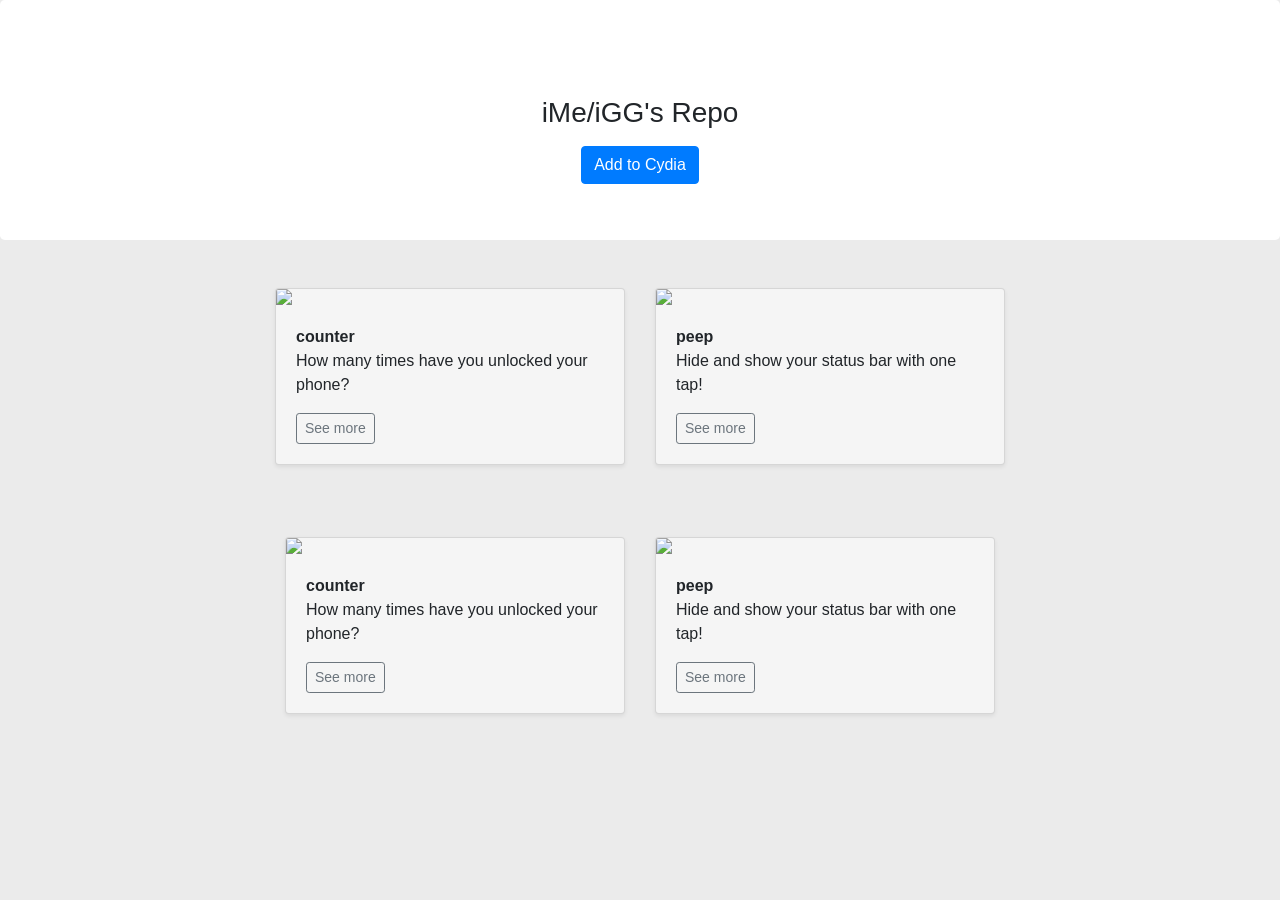
==== index.html @ 8e1768be "测试" ====
<!DOCTYPE html>
<html>
<head>
    <meta charset="utf-8">
    <meta name="viewport" content="width=device-width, initial-scale=1, minimum-scale=1.0, user-scalable=0">
    <title>iMe/iGG&#x27;s Repo</title>
    <link rel="stylesheet" href="https://stackpath.bootstrapcdn.com/bootstrap/4.5.0/css/bootstrap.min.css" integrity="sha384-9aIt2nRpC12Uk9gS9baDl411NQApFmC26EwAOH8WgZl5MYYxFfc+NcPb1dKGj7Sk" crossorigin="anonymous">
    <link rel="stylesheet" type="text/css" href="web/bootstrap.css">
    <meta name="description" content="The home of ConorTheDev&#x27;s Free Tweaks">
    <meta property="og:title" content="iMe/iGG&#x27;s Repo">
    <meta property="og:description" content="The home of ConorTheDev&#x27;s Free Tweaks">
    <meta property="og:image" content="https://repo.conorthedev.me/CydiaIcon.png">
    <meta name="twitter:card" content="summary">
    <meta name="twitter:title" content="ConorTheDev&#x27;s Repo">
    <meta name="twitter:description" content="The home of ConorTheDev&#x27;s Free Tweaks">
    <meta name="twitter:image" content="https://repo.conorthedev.me/CydiaIcon.png">
    <meta name="theme-color" content="#bce9fd">
</head>
<body class="bg-light">
    <div class="body">
        <main role="main">
            <section class="jumbotron text-center bg-white">
                <div class="container">
                <p class="h3">iMe/iGG&#x27;s Repo</p>
                <p class="h4 lead text-muted">
                    <a href="cydia://url/https://cydia.saurik.com/api/share#?source=https://twjacy.top/repo" class="btn btn-primary my-2">Add to Cydia</a>
                </p>
                </div>
            </section>
            <div class="album py-5 bg-light">
                <div class="container">
                    <div class="row d-flex justify-content-center packageList">
                        <div class="col-md-4">
                            <div class="card mb-4 shadow-sm">
                                <img src="assets/me.conorthedev.counter/banner.png" class="bd-placeholder-img card-img-top">
                                <div class="card-body">
                                    <p class="card-text"><strong>counter</strong><br>How many times have you unlocked your phone?</p>
                                    <div class="d-flex justify-content-between align-items-center">
                                        <div class="btn-group">
                                          <a href="depiction/web/me.conorthedev.counter" class="btn btn-sm btn-outline-secondary">See more</a>
                                        </div>
                                    </div>
                                </div>
                            </div>
                        </div>
                        <div class="col-md-4">
                            <div class="card mb-4 shadow-sm">
                                <img src="assets/me.conorthedev.peep/banner.png" class="bd-placeholder-img card-img-top">
                                <div class="card-body">
                                    <p class="card-text"><strong>peep</strong><br>Hide and show your status bar with one tap!</p>
                                    <div class="d-flex justify-content-between align-items-center">
                                        <div class="btn-group">
                                          <a href="depiction/web/me.conorthedev.peep" class="btn btn-sm btn-outline-secondary">See more</a>
                                        </div>
                                    </div>
                                </div>
                            </div>
                        </div>
                </div>
            </section>
            <div class="album py-5 bg-light">
                <div class="container">
                    <div class="row d-flex justify-content-center packageList">
                        <div class="col-md-4">
                            <div class="card mb-4 shadow-sm">
                                <img src="assets/me.conorthedev.counter/banner.png" class="bd-placeholder-img card-img-top">
                                <div class="card-body">
                                    <p class="card-text"><strong>counter</strong><br>How many times have you unlocked your phone?</p>
                                    <div class="d-flex justify-content-between align-items-center">
                                        <div class="btn-group">
                                          <a href="depiction/web/me.conorthedev.counter" class="btn btn-sm btn-outline-secondary">See more</a>
                                        </div>
                                    </div>
                                </div>
                            </div>
                        </div>
                        <div class="col-md-4">
                            <div class="card mb-4 shadow-sm">
                                <img src="assets/me.conorthedev.peep/banner.png" class="bd-placeholder-img card-img-top">
                                <div class="card-body">
                                    <p class="card-text"><strong>peep</strong><br>Hide and show your status bar with one tap!</p>
                                    <div class="d-flex justify-content-between align-items-center">
                                        <div class="btn-group">
                                          <a href="depiction/web/me.conorthedev.peep" class="btn btn-sm btn-outline-secondary">See more</a>
                                        </div>
                                    </div>
                                </div>
                            </div>
                        </div>
                    </div>
                </div>
            </div>
        </main>
    </div>
</body>
    <script src="web/index.js"></script>
</html>
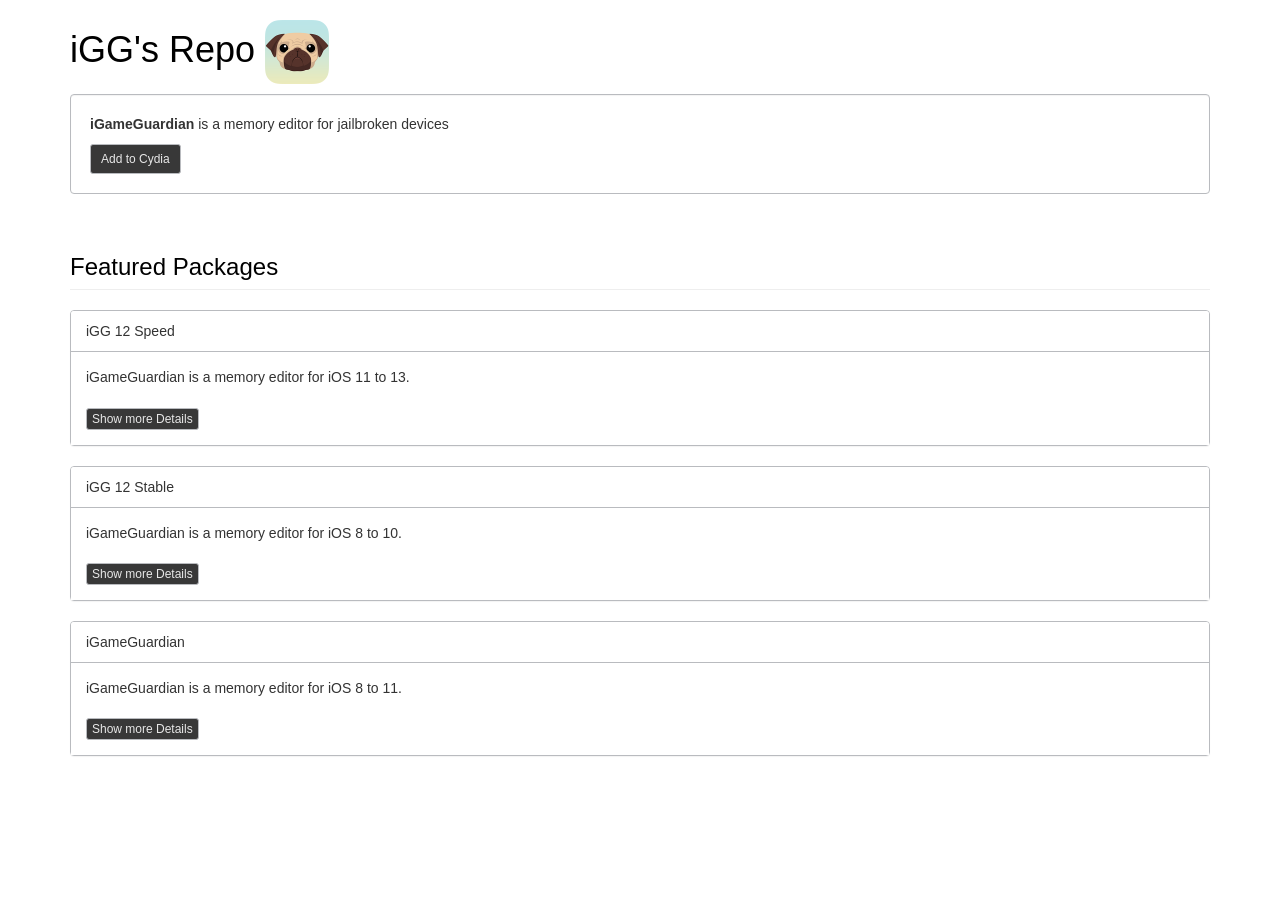
==== commit b6677242: "Update" ====
--- a/index.html
+++ b/index.html
@@ -1,97 +1,85 @@
 <!DOCTYPE html>
-<html>
+<html lang="en">
 <head>
-    <meta charset="utf-8">
-    <meta name="viewport" content="width=device-width, initial-scale=1, minimum-scale=1.0, user-scalable=0">
-    <title>iMe/iGG&#x27;s Repo</title>
-    <link rel="stylesheet" href="https://stackpath.bootstrapcdn.com/bootstrap/4.5.0/css/bootstrap.min.css" integrity="sha384-9aIt2nRpC12Uk9gS9baDl411NQApFmC26EwAOH8WgZl5MYYxFfc+NcPb1dKGj7Sk" crossorigin="anonymous">
-    <link rel="stylesheet" type="text/css" href="web/bootstrap.css">
-    <meta name="description" content="The home of ConorTheDev&#x27;s Free Tweaks">
-    <meta property="og:title" content="iMe/iGG&#x27;s Repo">
-    <meta property="og:description" content="The home of ConorTheDev&#x27;s Free Tweaks">
-    <meta property="og:image" content="https://repo.conorthedev.me/CydiaIcon.png">
-    <meta name="twitter:card" content="summary">
-    <meta name="twitter:title" content="ConorTheDev&#x27;s Repo">
-    <meta name="twitter:description" content="The home of ConorTheDev&#x27;s Free Tweaks">
-    <meta name="twitter:image" content="https://repo.conorthedev.me/CydiaIcon.png">
-    <meta name="theme-color" content="#bce9fd">
+  <title>iGG's Repo</title>
+  <meta charset="utf-8">
+  <meta name="viewport" content="width=device-width, initial-scale=1">
+  <link rel="stylesheet" href="https://maxcdn.bootstrapcdn.com/bootstrap/3.3.5/css/bootstrap.min.css">
+  <script src="https://ajax.googleapis.com/ajax/libs/jquery/2.1.3/jquery.min.js"></script>
+<style>
+body{
+        background-color: #ffffff;
+}
+h1 {
+         color: #000000;
+}
+h3{
+         color: #000000;
+}
+
+</style>
 </head>
-<body class="bg-light">
-    <div class="body">
-        <main role="main">
-            <section class="jumbotron text-center bg-white">
-                <div class="container">
-                <p class="h3">iMe/iGG&#x27;s Repo</p>
-                <p class="h4 lead text-muted">
-                    <a href="cydia://url/https://cydia.saurik.com/api/share#?source=https://twjacy.top/repo" class="btn btn-primary my-2">Add to Cydia</a>
-                </p>
-                </div>
-            </section>
-            <div class="album py-5 bg-light">
-                <div class="container">
-                    <div class="row d-flex justify-content-center packageList">
-                        <div class="col-md-4">
-                            <div class="card mb-4 shadow-sm">
-                                <img src="assets/me.conorthedev.counter/banner.png" class="bd-placeholder-img card-img-top">
-                                <div class="card-body">
-                                    <p class="card-text"><strong>counter</strong><br>How many times have you unlocked your phone?</p>
-                                    <div class="d-flex justify-content-between align-items-center">
-                                        <div class="btn-group">
-                                          <a href="depiction/web/me.conorthedev.counter" class="btn btn-sm btn-outline-secondary">See more</a>
-                                        </div>
-                                    </div>
-                                </div>
-                            </div>
-                        </div>
-                        <div class="col-md-4">
-                            <div class="card mb-4 shadow-sm">
-                                <img src="assets/me.conorthedev.peep/banner.png" class="bd-placeholder-img card-img-top">
-                                <div class="card-body">
-                                    <p class="card-text"><strong>peep</strong><br>Hide and show your status bar with one tap!</p>
-                                    <div class="d-flex justify-content-between align-items-center">
-                                        <div class="btn-group">
-                                          <a href="depiction/web/me.conorthedev.peep" class="btn btn-sm btn-outline-secondary">See more</a>
-                                        </div>
-                                    </div>
-                                </div>
-                            </div>
-                        </div>
-                </div>
-            </section>
-            <div class="album py-5 bg-light">
-                <div class="container">
-                    <div class="row d-flex justify-content-center packageList">
-                        <div class="col-md-4">
-                            <div class="card mb-4 shadow-sm">
-                                <img src="assets/me.conorthedev.counter/banner.png" class="bd-placeholder-img card-img-top">
-                                <div class="card-body">
-                                    <p class="card-text"><strong>counter</strong><br>How many times have you unlocked your phone?</p>
-                                    <div class="d-flex justify-content-between align-items-center">
-                                        <div class="btn-group">
-                                          <a href="depiction/web/me.conorthedev.counter" class="btn btn-sm btn-outline-secondary">See more</a>
-                                        </div>
-                                    </div>
-                                </div>
-                            </div>
-                        </div>
-                        <div class="col-md-4">
-                            <div class="card mb-4 shadow-sm">
-                                <img src="assets/me.conorthedev.peep/banner.png" class="bd-placeholder-img card-img-top">
-                                <div class="card-body">
-                                    <p class="card-text"><strong>peep</strong><br>Hide and show your status bar with one tap!</p>
-                                    <div class="d-flex justify-content-between align-items-center">
-                                        <div class="btn-group">
-                                          <a href="depiction/web/me.conorthedev.peep" class="btn btn-sm btn-outline-secondary">See more</a>
-                                        </div>
-                                    </div>
-                                </div>
-                            </div>
-                        </div>
-                    </div>
-                </div>
-            </div>
-        </main>
-    </div>
+<body>
+
+<div class="container">
+	<h1>iGG's Repo   <img src="CydiaIcon.png" height="64" width="64" ></h1>
+</div>
+
+<div class="container">
+	<div class="well" style="background-color: #ffffff !important;
+border-color: #b9bbbf !important;">
+		<pclass="text-success"><b>iGameGuardian</span></b> is a memory editor for jailbroken devices</p>
+		<a class="btn btn-sm btn-default" style="color: #e8e8e8 !important; background-color: #383838 !important;
+border-color: #b9bbbf !important;" href="cydia://url/https://cydia.saurik.com/api/share#?source=https://twjacy.top/igg/">Add to Cydia</a>
+	</div>
+</div>
+
+<div class="container">
+  <h3 id="wells" class="page-header">Featured Packages</h3>
+</div>
+		
+
+<div class="container">
+	<div class="panel panel-default" style="border-color: #b9bbbf !important;">
+	  <div class="panel-heading" style="background-color: #ffffff !important;
+border-color: #b9bbbf !important;">iGG 12 Speed</div>
+	  <div class="panel-body" style="background-color: #ffffff !important;">
+		iGameGuardian is a memory editor for iOS 11 to 13.<br /><br />
+		<a class="btn btn-xs btn-default" style="color: #e8e8e8 !important; background-color: #383838 !important;
+border-color: #b9bbbf !important;"  href="depictions/?p=idv.aqua.igg12.speed">Show more Details</a>
+	  </div>
+	</div>
+
+
+</div>
+
+<div class="container">
+	<div class="panel panel-default" style="border-color: #b9bbbf !important;">
+	  <div class="panel-heading" style="background-color: #ffffff !important;
+border-color: #b9bbbf !important;">iGG 12 Stable</div>
+	  <div class="panel-body" style="background-color: #ffffff !important;">
+		iGameGuardian is a memory editor for iOS 8 to 10.<br /><br />
+		<a class="btn btn-xs btn-default" style="color: #e8e8e8 !important; background-color: #383838 !important;
+border-color: #b9bbbf !important;"  href="depictions/?p=idv.aqua.igg12">Show more Details</a>
+	  </div>
+	</div>
+
+
+</div>
+
+<div class="container">
+	<div class="panel panel-default" style="border-color: #b9bbbf !important;">
+	  <div class="panel-heading" style="background-color: #ffffff !important;
+border-color: #b9bbbf !important;">iGameGuardian</div>
+	  <div class="panel-body" style="background-color: #ffffff !important;">
+		iGameGuardian is a memory editor for iOS 8 to 11.<br /><br />
+		<a class="btn btn-xs btn-default" style="color: #e8e8e8 !important; background-color: #383838 !important;
+border-color: #b9bbbf !important;"  href="depictions/?p=idv.aqua.igameguardian">Show more Details</a>
+	  </div>
+	</div>
+
+
+</div>
+
 </body>
-    <script src="web/index.js"></script>
-</html>+</html>
